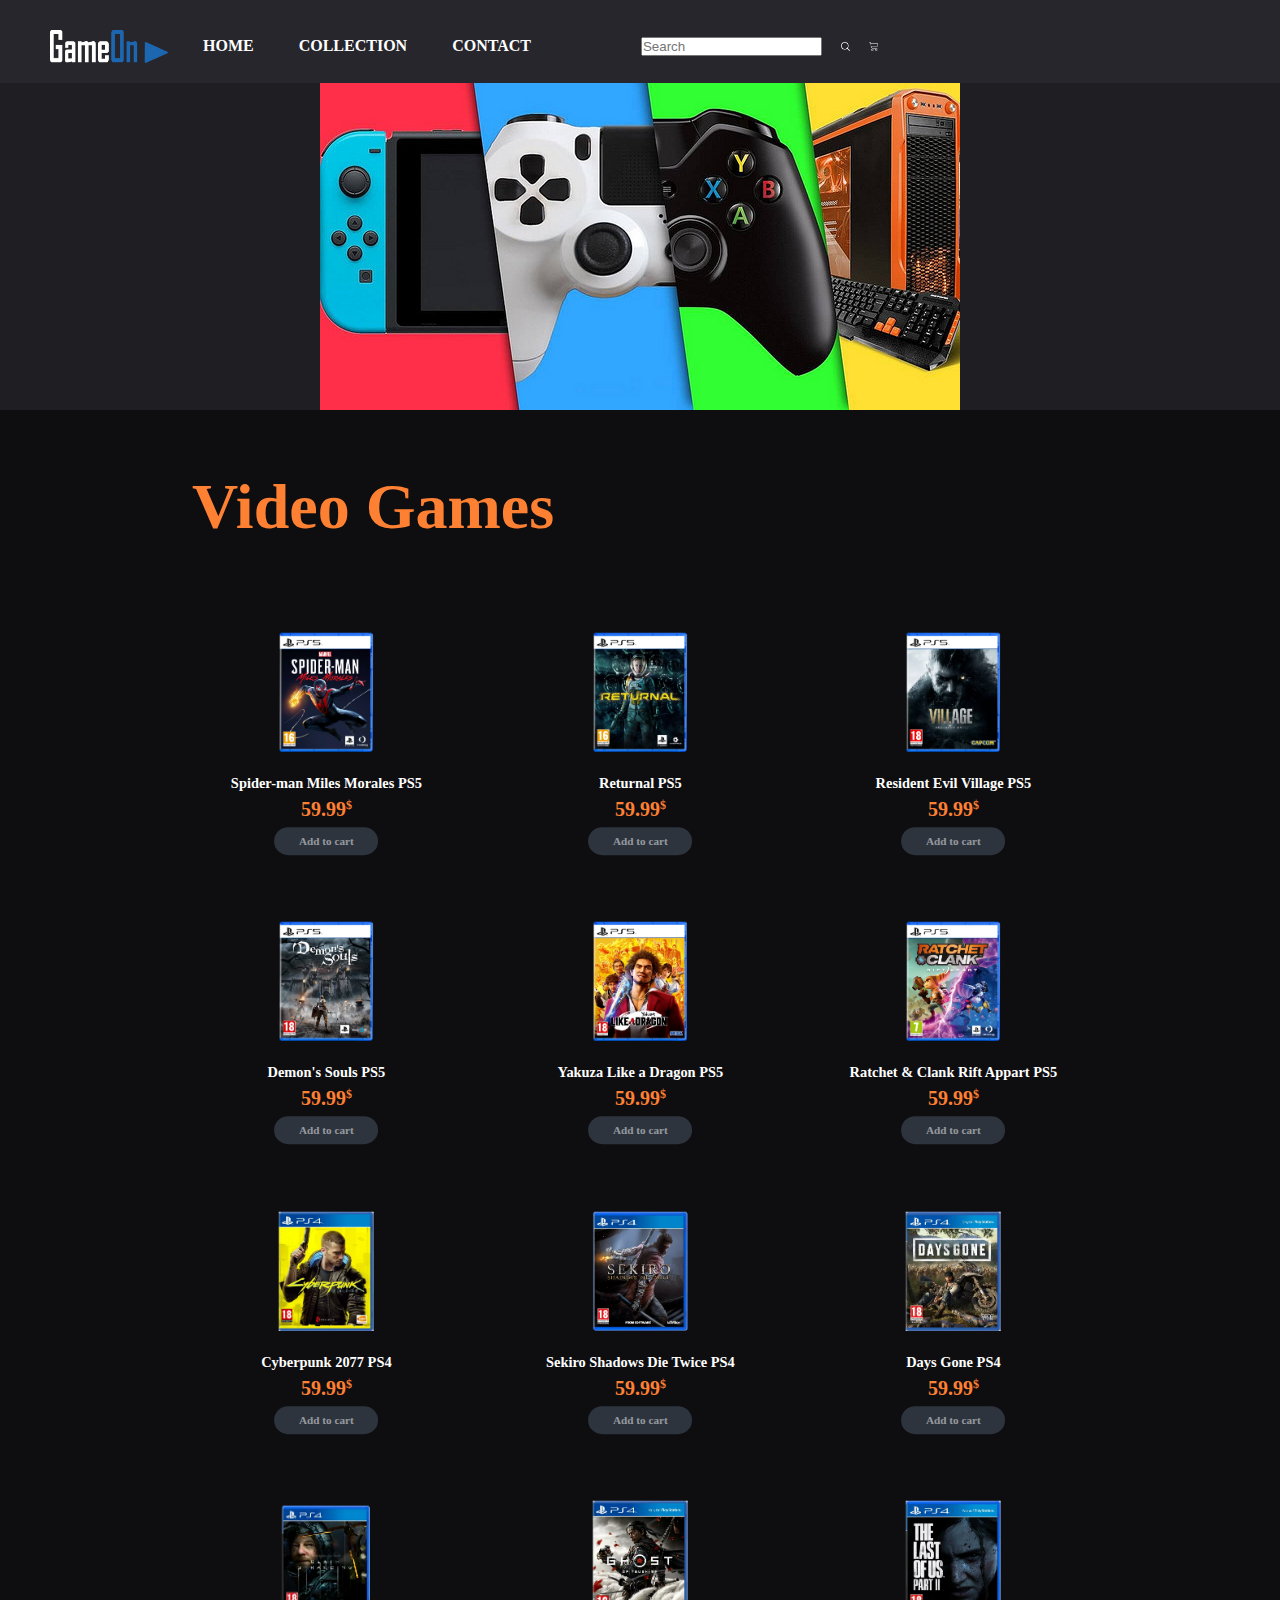
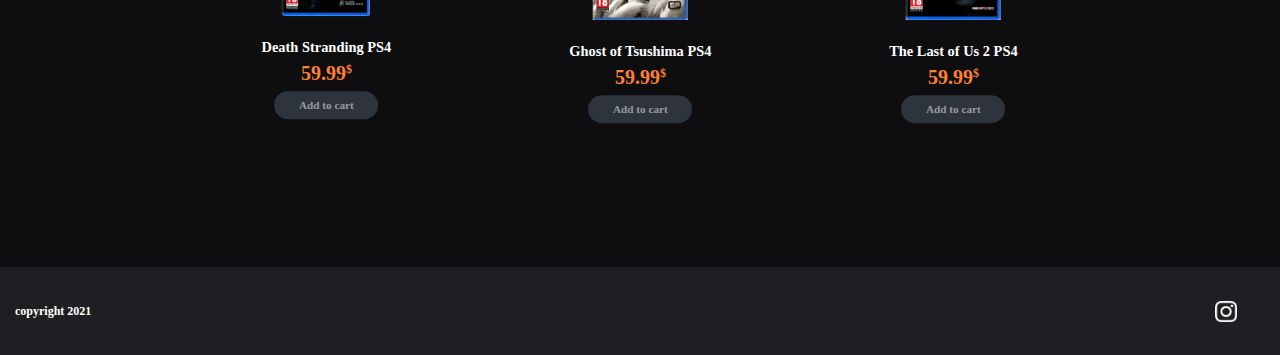
==== collection.html @ 0b315bc1 "pages" ====
<!DOCTYPE html>
<html lang="fr">

    <head>
        <meta charset="utf-8">
        <meta name="viewport" content="width=device-width, initial-scale=1">
        <title>GameOn</title>
        <link rel="stylesheet" type="text/css" href="./style/style.css">
    </head>

<body>
    <div class="container">
        <header>
            <nav class="header">
            
                <img class="logo" src="./images/gameon.png" alt="Logo" />
            
            <ul>
                <li><a href="index.html">Home</a></li>
                <li><a href="collection.html">Collection</li></a>
                <li><a href="contact.html">Contact</li></a>
            </ul>
            <div class="search">
<input type="search" id="site-search" name="q"
       aria-label="Search" placeholder="Search"></input>
        <img class="icon" src="images/search.png" alt="Search" />
                <img class="icon" src="images/cart.png" alt="Cart" />
                
            </div>
        </nav>
        </header>
    </div>
    <section>
    <div class="ban">
        <img class="imgjv" src="./images/36307963371_0d7899fa08_z.jpg">
    </div>
    <div class="main_content">
        <h1>Video Games</h1>
        <div class="card">
            <div class="card_img">
                <img src="images/spider-manps5.png" />
            </div>
            <div class="card_header">
                <h2>Spider-man Miles Morales PS5</h2>
                <p class="price">59.99<span>$</span></p>
                <div class="btn">Add to cart</div>
            </div>
        </div>
        <div class="card">
            <div class="card_img">
                <img src="images/Returnal.png" />
            </div>
            <div class="card_header">
                <h2>Returnal PS5</h2>
                <p class="price">59.99<span>$</span></p>
                <div class="btn">Add to cart</div>
            </div>
        </div>
        <div class="card">
            <div class="card_img">
                <img src="images/revillage.png" />
            </div>
            <div class="card_header">
                <h2>Resident Evil Village PS5</h2>
                <p class="price">59.99<span>$</span></p>
                <div class="btn">Add to cart</div>
            </div>
        </div>
        <div class="card">
            <div class="card_img">
                <img src="images/Demon's-Souls.png" />
            </div>
            <div class="card_header">
                <h2>Demon's Souls PS5</h2>
                <p class="price">59.99<span>$</span></p>
                <div class="btn">Add to cart</div>
            </div>
        </div>
        <div class="card">
            <div class="card_img">
                <img src="images/yakuzaps5.png" />
            </div>
            <div class="card_header">
                <h2>Yakuza Like a Dragon PS5</h2>
                <p class="price">59.99<span>$</span></p>
                <div class="btn">Add to cart</div>
            </div>
        </div>
        <div class="card">
            <div class="card_img">
                <img src="images/ratchetps5.png" />
            </div>
            <div class="card_header">
                <h2>Ratchet & Clank Rift Appart PS5</h2>
                <p class="price">59.99<span>$</span></p>
                <div class="btn">Add to cart</div>
            </div>
        </div>

     
        <div class="card">
            <div class="card_img">
                <img src="images/cyberpunk.png" />
            </div>
            <div class="card_header">
                <h2>Cyberpunk 2077 PS4</h2>
                <p class="price">59.99<span>$</span></p>
                <div class="btn">Add to cart</div>
            </div>
        </div>

        <div class="card">
            <div class="card_img">
                <img src="images/sekiro.png" />
            </div>
            <div class="card_header">
                <h2>Sekiro Shadows Die Twice PS4</h2>
                <p class="price">59.99<span>$</span></p>
                <div class="btn">Add to cart</div>
            </div>
        </div>

        <div class="card">
            <div class="card_img">
                <img src="images/daysgone.png" />
            </div>
            <div class="card_header">
                <h2>Days Gone PS4</h2>
                <p class="price">59.99<span>$</span></p>
                <div class="btn">Add to cart</div>
            </div>
        </div>

        <div class="card">
            <div class="card_img">
                <img src="images/deathstranding.png" />
            </div>
            <div class="card_header">
                <h2>Death Stranding PS4</h2>
                <p class="price">59.99<span>$</span></p>
                <div class="btn">Add to cart</div>
            </div>
        </div>
        <div class="card">
            <div class="card_img">
                <img src="images/ghost.png" />
            </div>
            <div class="card_header">
                <h2>Ghost of Tsushima PS4</h2>
                <p class="price">59.99<span>$</span></p>
                <div class="btn">Add to cart</div>
            </div>
        </div>
        <div class="card">
            <div class="card_img">
                <img src="images/tlou2.png" />
            </div>
            <div class="card_header">
                <h2>The Last of Us 2 PS4</h2>
                <p class="price">59.99<span>$</span></p>
                <div class="btn">Add to cart</div>
            </div>
        </div>
    </div>

    </section>
    <footer>
        <div class="footer">
        <p>copyright 2021</p>
            <div class="social">
            <img class="icon" src="images/instaicon.png" alt="Instagram" />
            </div>
    </footer>
</body>
</html>
---- style/style.css ----
* {
    margin: 0;
    padding: 0;
    -webkit-box-sizing: border-box;
            box-sizing: border-box;
  }
  
  body {
    width: 100%;
    height: 100%;
    position: relative;
    font-family: "Agency FB";
    font-weight: bold;
    background-color:#0E0E10;
  }

.header{
  position: absolute;
  max-height: 5.5rem;
  left: 0;
  top: 0;
  width: 100%;
  background-color: #26262C;
  padding: 30px 50px 20px 50px;
 
}

.ban {
    width: 100%;
    background-color: #1F1F23;
}

.imgjv { display: flex;
    margin: auto;
}

  .dFlex, .header, nav, nav ul, .main_content, .main_content .card, .main_content .card .card_header, .btn, .footer, .footer .social {
    display: -webkit-box;
    display: -ms-flexbox;
    display: flex;
    -webkit-box-pack: center;
        -ms-flex-pack: center;
            justify-content: center;
    -webkit-box-align: center;
        -ms-flex-align: center;
            align-items: center;
  }

  .container {
    display: -webkit-box;
    display: -ms-flexbox;
    display: flex;
    -webkit-box-orient: vertical;
    -webkit-box-direction: normal;
        -ms-flex-direction: column;
            flex-direction: column;
    width: 100%;
    height: 100%;
    padding: 30px 50px 20px 50px;
    -webkit-box-sizing: border-box;
            box-sizing: border-box;
  }

  nav {
    -webkit-box-pack: justify;
        -ms-flex-pack: justify;
            justify-content: space-between;
    width: 100%;
    color: #fff;
  }
  
  nav .logo {
    max-width: 10%;
  }
  
  nav ul {
    margin: 0;
    padding: 0;
    list-style-type: none;
  }
  
  nav ul li a {
    font-size: 1rem;
    margin-left: 25px;
    padding: 10px;
    -webkit-box-sizing: border-box;
            box-sizing: border-box;
    color: rgb(255, 255, 255);
    cursor: pointer;
    text-decoration: none;
    text-transform: uppercase;
  }

  nav ul li a:hover {
    color: #fe8033;
    text-decoration: none;
  }
  nav ul li a:active {
    color: #fe8033;
    text-decoration: none;
  }
  
  nav .search {
    padding-left: 100px;
  }
  
  nav .search .icon {
    max-width: 1.5%;
    min-width: 1%;
    cursor: pointer;
    margin-left: 15px;
  }

  .main_content {
    position: relative;
    width: 70%;
    height: 100%;
    margin: 50px auto;
    padding: 200px 0 0;
    -webkit-box-sizing: border-box;
            box-sizing: border-box;
    -webkit-box-pack: justify;
        -ms-flex-pack: justify;
            justify-content: space-between;
    -ms-flex-wrap: wrap;
        flex-wrap: wrap;
  }

  .main_content h1 {
    position: absolute;
    left: 0;
    top: 10px;
    color: #fe8033;
    font-size: 5vw;
  }

  
  
  .main_content .card {
    width: 30%;
    border-radius: 15px;
    -webkit-box-orient: vertical;
    -webkit-box-direction: normal;
        -ms-flex-direction: column;
            flex-direction: column;
    position: relative;
    -webkit-transform: scale(0.8);
            transform: scale(0.8);
    -webkit-transition: all .3s ease-in-out;
    transition: all .3s ease-in-out;
    margin-bottom: 50px;
  }
  
  .main_content .card .card_img {
    margin-top: -5vw;
  }
  
  .main_content .card .card_img img {
    width: 200px;
  }
  
  .main_content .card .card_header {
    -webkit-box-orient: vertical;
    -webkit-box-direction: normal;
        -ms-flex-direction: column;
            flex-direction: column;
    color: #fff;
    margin: 25px 0;
  }
  
  .main_content .card .card_header h2 {
    font-size: 18px;
  }
  
  .main_content .card .card_header p {
    font-size: 14px;
    text-align: center;
    color: rgba(255, 255, 255, 0.3);
    margin: 8px 0;
  }
  
  .main_content .card .card_header .price {
    font-size: 25px;
    color: #fe8033;
  }
  
  .main_content .card .card_header .price span {
    font-size: 15px;
    display: inline-block;
    vertical-align: top;
  }
  
  .main_content .card:hover {
    background-color: #2b3039;
    -webkit-transform: scale(1.1);
            transform: scale(1.1);
    cursor: pointer;
  }
  
  .main_content .card:hover .btn {
    background-color: #fe8033;
    color: #fff;
  }
  
  .btn {
    width: 130px;
    height: 35px;
    font-size: 14px;
    border-radius: 35px;
    background-color: #2d343e;
    color: rgba(255, 255, 255, 0.5);
    cursor: pointer;
    position: relative;
    -webkit-transition: background-color .3s ease;
    transition: background-color .3s ease;
    overflow: hidden;
  }
  
  .footer {
    position: relative;
    left: 0;
    bottom: 0;
    background-color: #1F1F23;
    width: 100%;
    height: 5.5rem;
    -webkit-box-pack: justify;
        -ms-flex-pack: justify;
            justify-content: space-between;
    margin-top: auto;
    color: #fff;
    font-size: 12px;
    padding-left: 15px;
  }

  
  .footer .social .icon {
    width: 20%;
    color: rgba(255, 255, 255, 0.3);
    cursor: pointer;
  }
  
  .footer .social .icon + .icon {
    margin-left: 15px;
  }

  .contact {
      margin: auto;
}
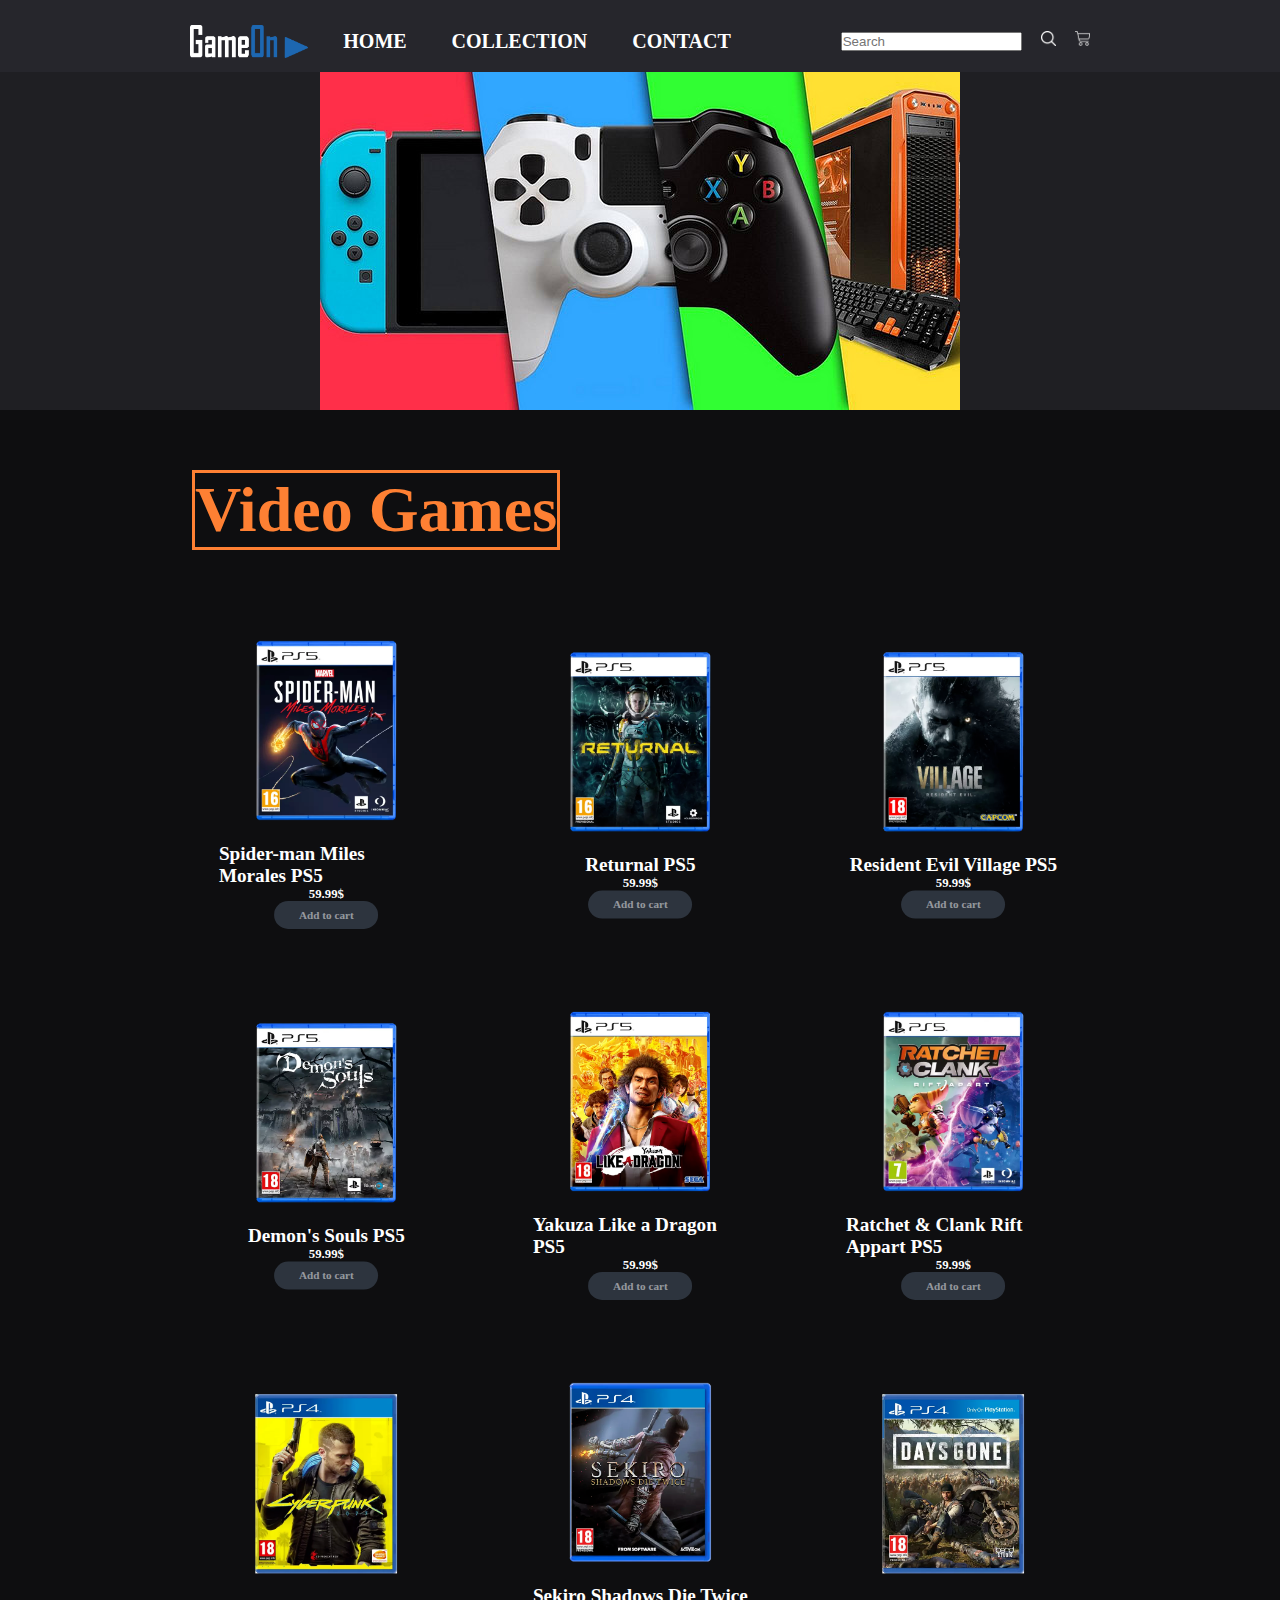
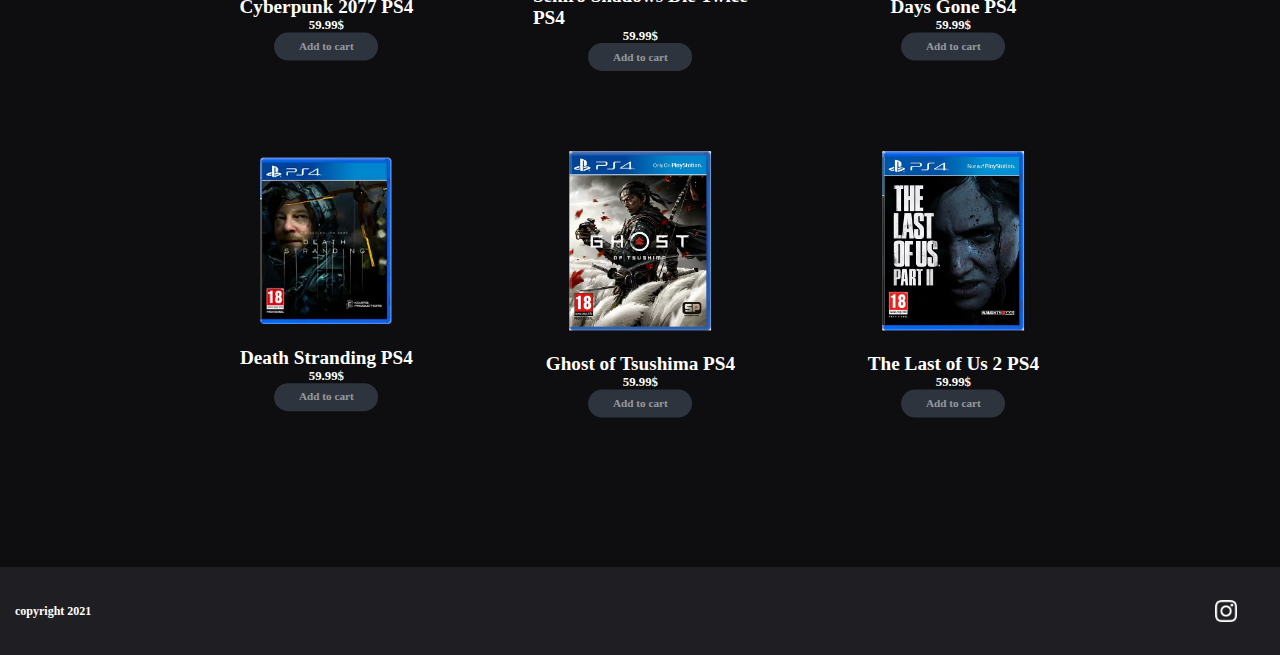
==== commit 1533d3e5: "hit responsive" ====
--- a/collection.html
+++ b/collection.html
@@ -30,7 +30,7 @@
         </nav>
         </header>
     </div>
-    <section>
+    <section class="new">
     <div class="ban">
         <img class="imgjv" src="./images/36307963371_0d7899fa08_z.jpg">
     </div>
@@ -68,7 +68,7 @@
         </div>
         <div class="card">
             <div class="card_img">
-                <img src="images/Demon's-Souls.png" />
+              <a href="demon'souls.html"> <img src="images/Demon's-Souls.png" /></a>
             </div>
             <div class="card_header">
                 <h2>Demon's Souls PS5</h2>
--- a/style/style.css
+++ b/style/style.css
@@ -16,7 +16,7 @@
 
 .header{
   position: absolute;
-  max-height: 5.5rem;
+  max-height: 4.5rem;
   left: 0;
   top: 0;
   width: 100%;
@@ -25,13 +25,110 @@
  
 }
 
+
+
+.slideshow-container {
+  max-width: 50%;
+  top: 50px;
+  position: relative;
+  margin: auto;
+}
+
+
+.mySlides {
+  display: none;
+}
+
+.mySlides img {
+  width: 100%;
+  height: 420px;
+  object-fit: cover;
+}
+
+.prev, .next {
+  cursor: pointer;
+  position: absolute;
+  top: 50%;
+  width: auto;
+  margin-top: -22px;
+  padding: 16px;
+  color: white;
+  font-weight: bold;
+  font-size: 18px;
+  transition: 0.6s ease;
+  border-radius: 0 3px 3px 0;
+  user-select: none;
+}
+
+
+.next {
+  right: 0;
+  border-radius: 3px 0 0 3px;
+}
+
+
+.prev:hover, .next:hover {
+  background-color: rgba(0,0,0,0.8);
+}
+
+
+.text {
+  color: #f2f2f2;
+  font-size: 15px;
+  padding: 8px 12px;
+  position: absolute;
+  bottom: 8px;
+  width: 100%;
+  text-align: center;
+}
+
+
+
+.dot {
+  cursor: pointer;
+  height: 15px;
+  width: 15px;
+  margin: 0 2px;
+  background-color: #bbb;
+  border-radius: 50%;
+  display: inline-block;
+  transition: background-color 0.6s ease;
+}
+
+.active, .dot:hover {
+  background-color: #717171;
+}
+
+
+.fade {
+  -webkit-animation-name: fade;
+  -webkit-animation-duration: 1.5s;
+  animation-name: fade;
+  animation-duration: 1.5s;
+}
+
+@-webkit-keyframes fade {
+  from {opacity: .4}
+  to {opacity: 1}
+}
+
+@keyframes fade {
+  from {opacity: .4}
+  to {opacity: 1}
+}
+
 .ban {
     width: 100%;
     background-color: #1F1F23;
 }
 
 .imgjv { display: flex;
+    max-width:50%;
     margin: auto;
+}
+
+.d-flex {
+  display: flex !important;
 }
 
   .dFlex, .header, nav, nav ul, .main_content, .main_content .card, .main_content .card .card_header, .btn, .footer, .footer .social {
@@ -80,7 +177,7 @@
   }
   
   nav ul li a {
-    font-size: 1rem;
+    font-size: 20px;
     margin-left: 25px;
     padding: 10px;
     -webkit-box-sizing: border-box;
@@ -105,8 +202,7 @@
   }
   
   nav .search .icon {
-    max-width: 1.5%;
-    min-width: 1%;
+    width: 15px;
     cursor: pointer;
     margin-left: 15px;
   }
@@ -126,12 +222,70 @@
         flex-wrap: wrap;
   }
 
+  .container-fluid {
+  width: 100%;
+  padding-right: 15px;
+  }
+
+
+
+  .prod .main_content {
+    position: relative;
+    width: 100%;
+    height: 100%;
+    margin: 50px auto;
+    padding: 200px 0 0;
+    -webkit-box-sizing: border-box;
+            box-sizing: border-box;
+    -webkit-box-pack: justify;
+        -ms-flex-pack: justify;
+            justify-content: space-between;
+    -ms-flex-wrap: wrap;
+        flex-wrap: wrap;
+  }
+
+  .demon {
+    width: 900px;
+  }
+  .description {
+    position: relative;
+display: -webkit-box;
+display: -ms-flexbox;
+display: flex;
+-webkit-box-orient: vertical;
+-webkit-box-direction: normal;
+-ms-flex-direction: column;
+flex-direction: column;
+min-width: 0;
+word-wrap: break-word;
+background-color: #1F1F23;
+background-clip: border-box;   
+  }
+
+.prod h1 {
+    position: relative;
+    left: 0;
+    top: 10px;
+    padding: 10px;
+    color: #fe8033;
+    font-size: 5vw;
+  }
+
+  .prod .description h2, p { 
+    color: #fff;
+  }
+
   .main_content h1 {
     position: absolute;
     left: 0;
     top: 10px;
+    border: solid 3px#fe8033;
     color: #fe8033;
     font-size: 5vw;
+  }
+
+  .hits {
+    background-color: #26262C;
   }
 
   
@@ -156,7 +310,7 @@
   }
   
   .main_content .card .card_img img {
-    width: 200px;
+    width: 300px;
   }
   
   .main_content .card .card_header {
@@ -167,37 +321,101 @@
     color: #fff;
     margin: 25px 0;
   }
-  
-  .main_content .card .card_header h2 {
-    font-size: 18px;
-  }
-  
-  .main_content .card .card_header p {
-    font-size: 14px;
-    text-align: center;
-    color: rgba(255, 255, 255, 0.3);
-    margin: 8px 0;
-  }
-  
-  .main_content .card .card_header .price {
-    font-size: 25px;
-    color: #fe8033;
-  }
-  
-  .main_content .card .card_header .price span {
-    font-size: 15px;
-    display: inline-block;
-    vertical-align: top;
-  }
-  
-  .main_content .card:hover {
+
+  .new .main_content .card:hover {
     background-color: #2b3039;
     -webkit-transform: scale(1.1);
             transform: scale(1.1);
     cursor: pointer;
   }
-  
+  .top-sellers .main_content .card:hover {
+    background-color: #2b3039;
+    -webkit-transform: scale(1.1);
+            transform: scale(1.1);
+    cursor: pointer;
+  }
+
   .main_content .card:hover .btn {
+    background-color: #fe8033;
+    color: #fff;
+  }
+
+  .hits .main_content {
+    position: relative;
+    width: 90%;
+    height: 100%;
+    margin: 50px auto;
+    padding: 200px 0 0;
+    -webkit-box-sizing: border-box;
+            box-sizing: border-box;
+    -webkit-box-pack: justify;
+        -ms-flex-pack: justify;
+            justify-content: space-between;
+    -ms-flex-wrap: wrap;
+        flex-wrap: wrap;
+  }
+
+  
+  .prod .main_content {
+    position: relative;
+    width: 90%;
+    height: 100%;
+    margin: 50px auto;
+    padding: 200px 0 0;
+    -webkit-box-sizing: border-box;
+            box-sizing: border-box;
+    -webkit-box-pack: justify;
+        -ms-flex-pack: justify;
+            justify-content: space-between;
+    -ms-flex-wrap: wrap;
+        flex-wrap: wrap;
+  }
+
+  .hits .main_content .card {
+    width: 40%;
+    border-radius: 15px;
+    -webkit-box-orient: vertical;
+    -webkit-box-direction: normal;
+        -ms-flex-direction: column;
+            flex-direction: column;
+    position: relative;
+    -webkit-transform: scale(0.8);
+            transform: scale(0.8);
+    -webkit-transition: all .3s ease-in-out;
+    transition: all .3s ease-in-out;
+    margin-bottom: 50px;
+  }
+  
+  .hits .main_content .card .card_img {
+    margin-top: -5vw;
+  }
+  
+  .hits .main_content .card .card_img img {
+    width: 500px;
+  }
+  
+  .hits .main_content .card .card_header {
+    -webkit-box-orient: vertical;
+    -webkit-box-direction: normal;
+        -ms-flex-direction: column;
+            flex-direction: column;
+    color: #fff;
+    margin: 25px 0;
+  }
+  
+  .hits .main_content .card .card_header h2 {
+    font-size: 18px;
+  }
+  
+  
+  .hits .main_content .card:hover {
+    -webkit-transform: scale(1.1);
+            transform: scale(1.1);
+    cursor: pointer;
+  }
+
+
+  .main_content .card:hover .btn-square {
     background-color: #fe8033;
     color: #fff;
   }
@@ -207,6 +425,21 @@
     height: 35px;
     font-size: 14px;
     border-radius: 35px;
+    background-color: #2d343e;
+    color: rgba(255, 255, 255, 0.5);
+    cursor: pointer;
+    position: relative;
+    -webkit-transition: background-color .3s ease;
+    transition: background-color .3s ease;
+    overflow: hidden;
+  }
+
+  .btn-square {
+    width: 130px;
+    height: 35px;
+    font-size: 14px;
+    text-align: center;
+    padding: 7px;
     background-color: #2d343e;
     color: rgba(255, 255, 255, 0.5);
     cursor: pointer;
@@ -239,10 +472,67 @@
     cursor: pointer;
   }
   
-  .footer .social .icon + .icon {
-    margin-left: 15px;
-  }
-
+ 
   .contact {
       margin: auto;
+}
+
+@media screen and (min-width: 200px) and (max-width: 640px) {
+  nav ul li a {
+    font-size: 10px;
+  }
+  nav .search .icon {
+    margin-left: 0px;
+    width: 7px;
+  }
+  nav .search input {
+    display: none;
+  }
+  .main_content .card .card_header h2 {
+    font-size: 12px;
+  }
+  
+  .btn {
+    width: 65px;
+    height: 17.5px;
+    font-size: 7px;
+  }
+
+  .main_content .card .card_header .price {
+    font-size: 12.5px;
+  }
+
+  .main_content .card .card_img img {
+    width: 100px;
+  }
+  .hits .main_content .card .card_img img {
+    width: 100px;
+  }
+
+  .text {
+    font-size: 7.5px;
+  }
+
+  .mySlides img {
+    height: 100px;
+  }
+  
+}
+
+@media screen and (min-width: 640px) and (max-width: 768px) {
+  .mySlides img {
+    height: 200px;
+  }
+
+  nav .search input {
+    display: none;
+  }
+  
+  nav .logo {
+    margin-left: 10px;
+  }
+
+  .hits .main_content .card .card_img img {
+    width: 250px;
+  }
 }